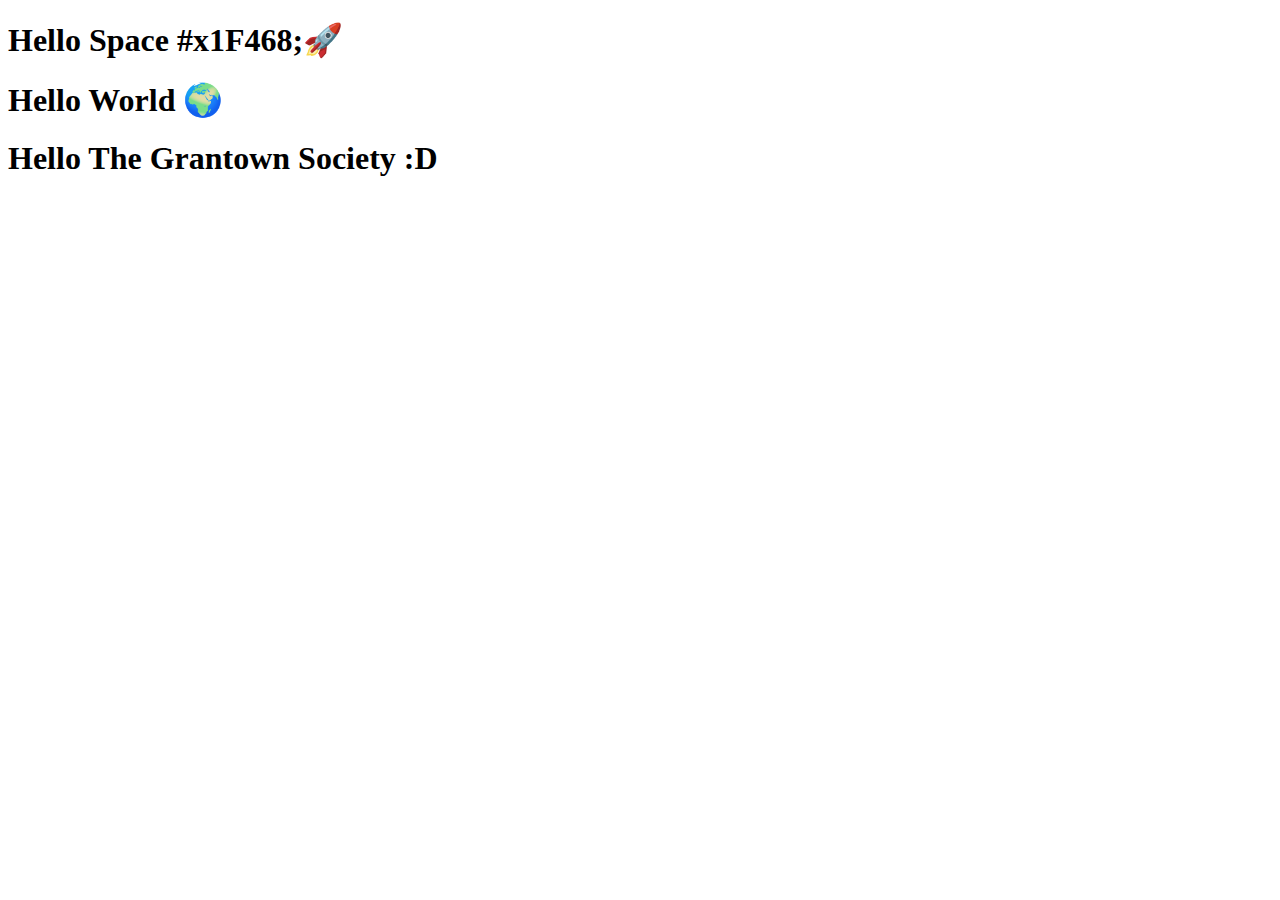
==== index.html @ 13fd77f8 "Update index.html" ====
<!DOCTYPE html>
<html lang="en">
<head>
    <meta charset="UTF-8">
    <meta http-equiv="X-UA-Compatible" content="IE=edge">
    <meta name="viewport" content="width=device-width, initial-scale=1.0">
    <title>The Grantown Society</title>
    <link rel="stylesheet" href="style.css">
</head>
<body>
    <h1>Hello Space #x1F468;&#x200D;&#x1F680;</h1>
    <h1>Hello World 🌍</h1>
    <h1>Hello The Grantown Society :D</h1>
</body>
</html>
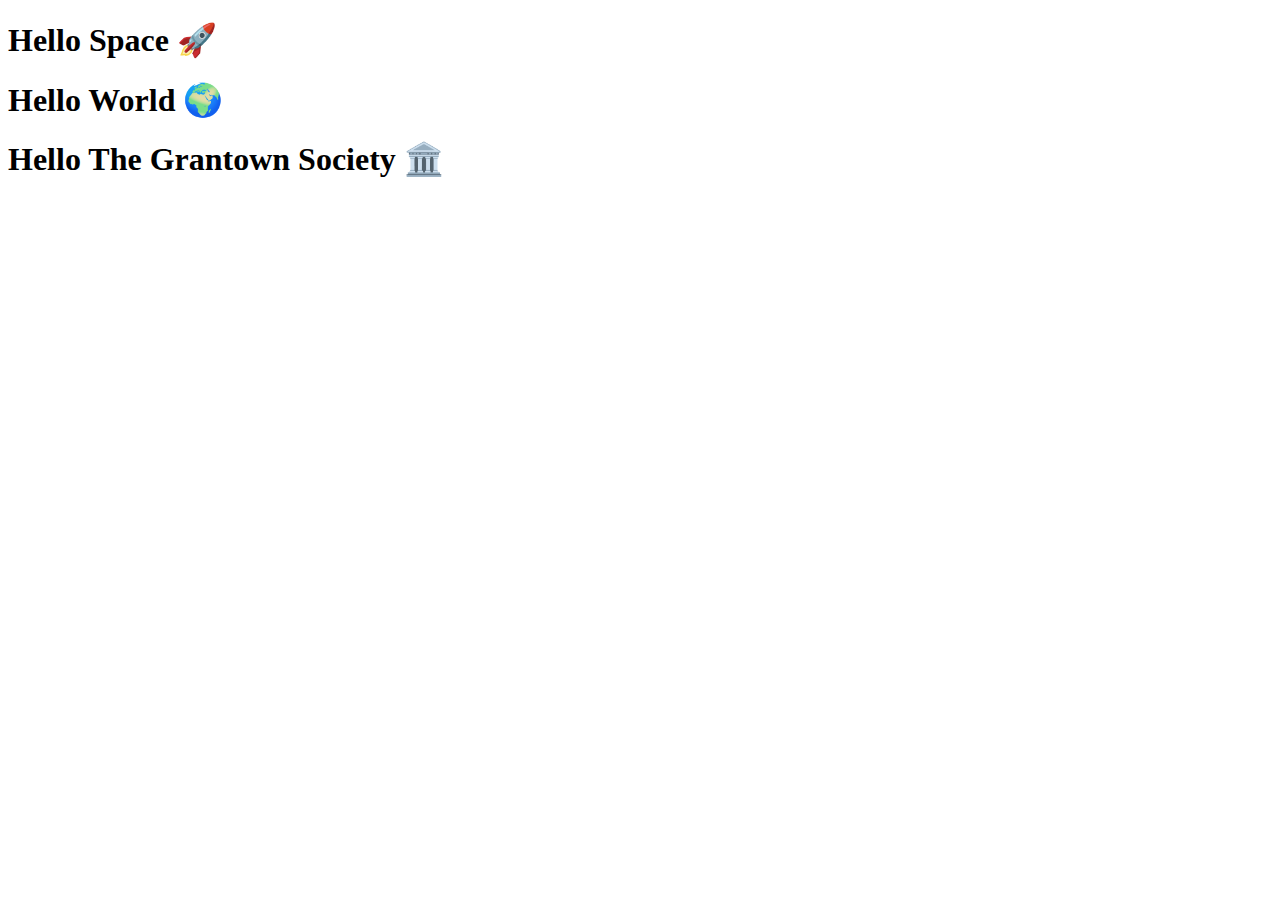
==== commit 6fcadede: "Update index.html" ====
--- a/index.html
+++ b/index.html
@@ -8,8 +8,8 @@
     <link rel="stylesheet" href="style.css">
 </head>
 <body>
-    <h1>Hello Space #x1F468;&#x200D;&#x1F680;</h1>
+    <h1>Hello Space &#x200D;&#x1F680;</h1>
     <h1>Hello World 🌍</h1>
-    <h1>Hello The Grantown Society :D</h1>
+    <h1>Hello The Grantown Society &#x1F3DB;&#xFE0F;</h1>
 </body>
 </html>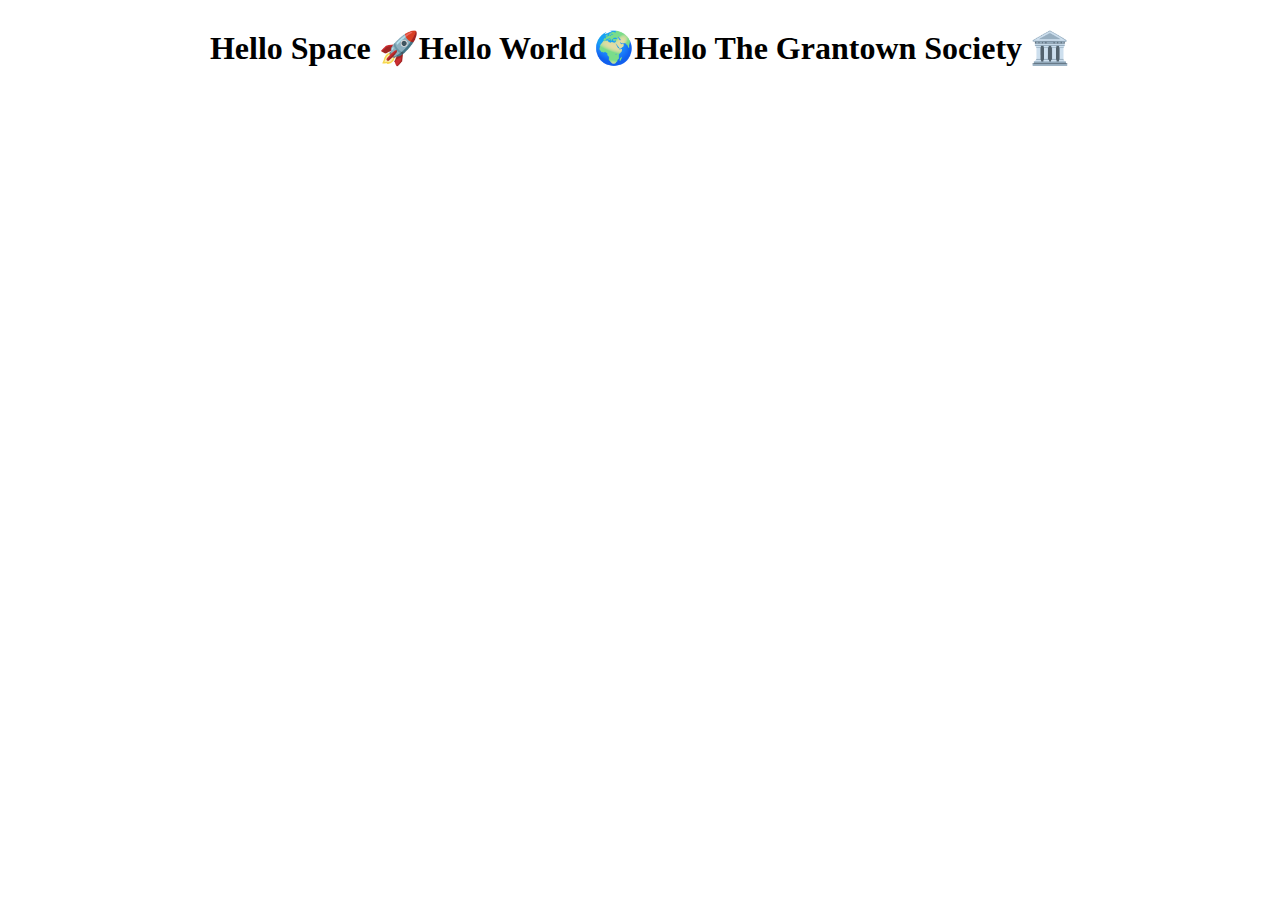
==== commit 216e23fa: "Update index.html" ====
--- a/index.html
+++ b/index.html
@@ -5,11 +5,13 @@
     <meta http-equiv="X-UA-Compatible" content="IE=edge">
     <meta name="viewport" content="width=device-width, initial-scale=1.0">
     <title>The Grantown Society</title>
-    <link rel="stylesheet" href="style.css">
+    <link rel="stylesheet" href="css/style.css">
 </head>
 <body>
+    <div class="flex-center">
     <h1>Hello Space &#x200D;&#x1F680;</h1>
     <h1>Hello World 🌍</h1>
     <h1>Hello The Grantown Society &#x1F3DB;&#xFE0F;</h1>
+</div>
 </body>
 </html>--- a/css/style.css
+++ b/css/style.css
@@ -0,0 +1,5 @@
+.flex-center {
+    display: flex;
+    justify-content: center;
+    align-items: center;
+}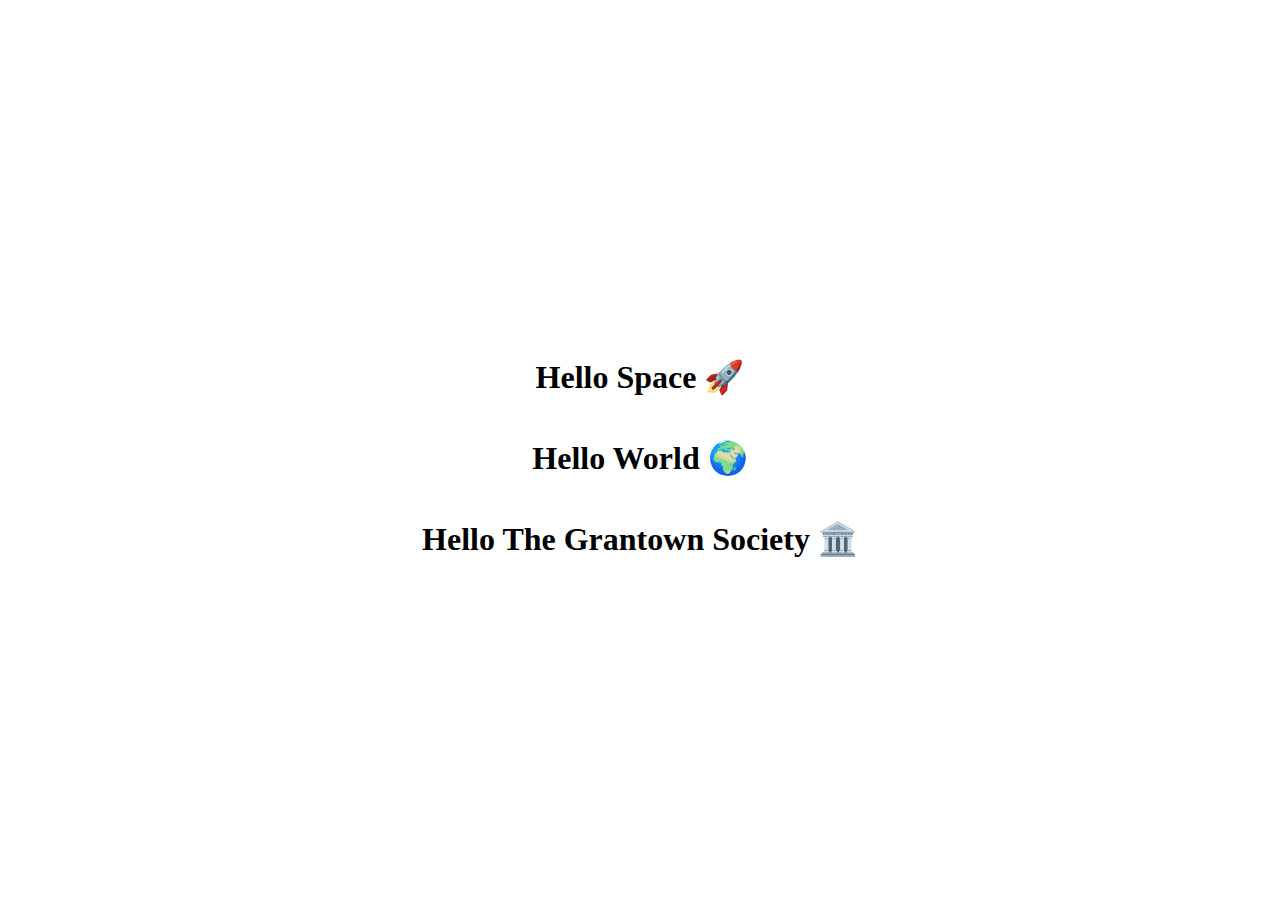
==== commit eefec9af: "Update index.html" ====
--- a/index.html
+++ b/index.html
@@ -8,7 +8,7 @@
     <link rel="stylesheet" href="css/style.css">
 </head>
 <body>
-    <div class="flex-center">
+    <div class="flex-center hero">
     <h1>Hello Space &#x200D;&#x1F680;</h1>
     <h1>Hello World 🌍</h1>
     <h1>Hello The Grantown Society &#x1F3DB;&#xFE0F;</h1>
--- a/css/style.css
+++ b/css/style.css
@@ -1,5 +1,10 @@
 .flex-center {
     display: flex;
+    flex-direction: column;
     justify-content: center;
     align-items: center;
+}
+
+.hero {
+    min-height: 100vh;
 }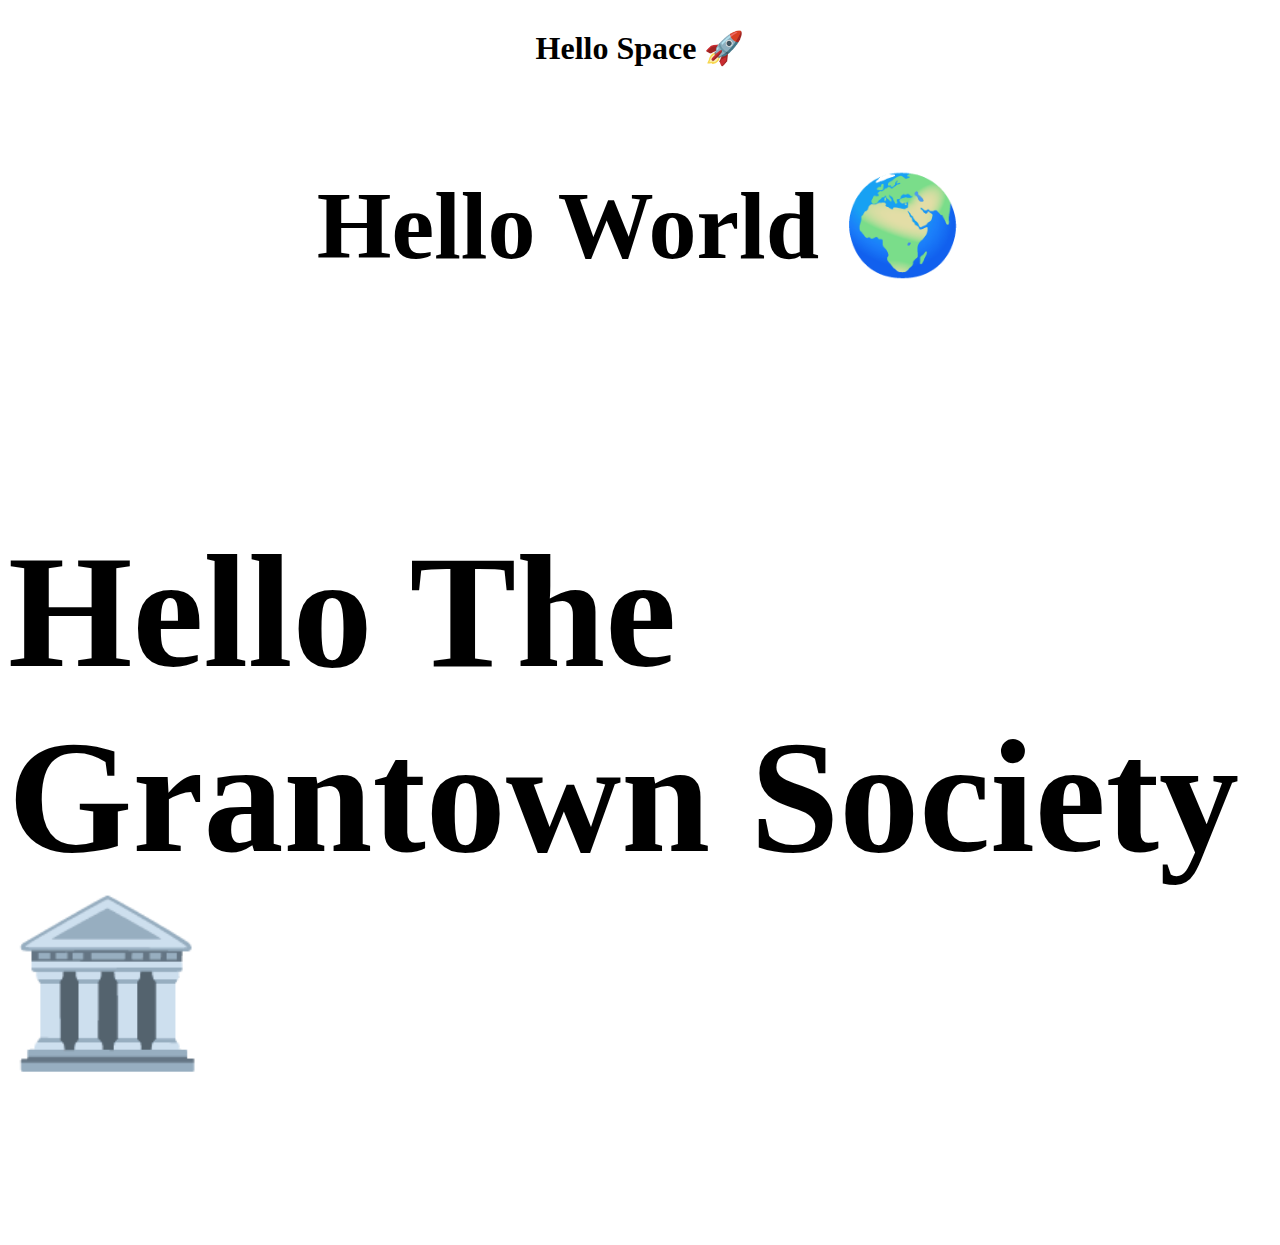
==== commit d6e1fa48: "Update index.html" ====
--- a/index.html
+++ b/index.html
@@ -10,8 +10,8 @@
 <body>
     <div class="flex-center hero">
     <h1>Hello Space &#x200D;&#x1F680;</h1>
-    <h1>Hello World 🌍</h1>
-    <h1>Hello The Grantown Society &#x1F3DB;&#xFE0F;</h1>
+    <h2>Hello World 🌍</h2>
+    <h3>Hello The Grantown Society &#x1F3DB;&#xFE0F;</h3>
 </div>
 </body>
 </html>--- a/css/style.css
+++ b/css/style.css
@@ -7,4 +7,15 @@
 
 .hero {
     min-height: 100vh;
+}
+
+
+h1 {
+    font-size: 2rem;
+}
+h2 {
+    font-size: 6rem;
+}
+h3 {
+    font-size: 10rem;
 }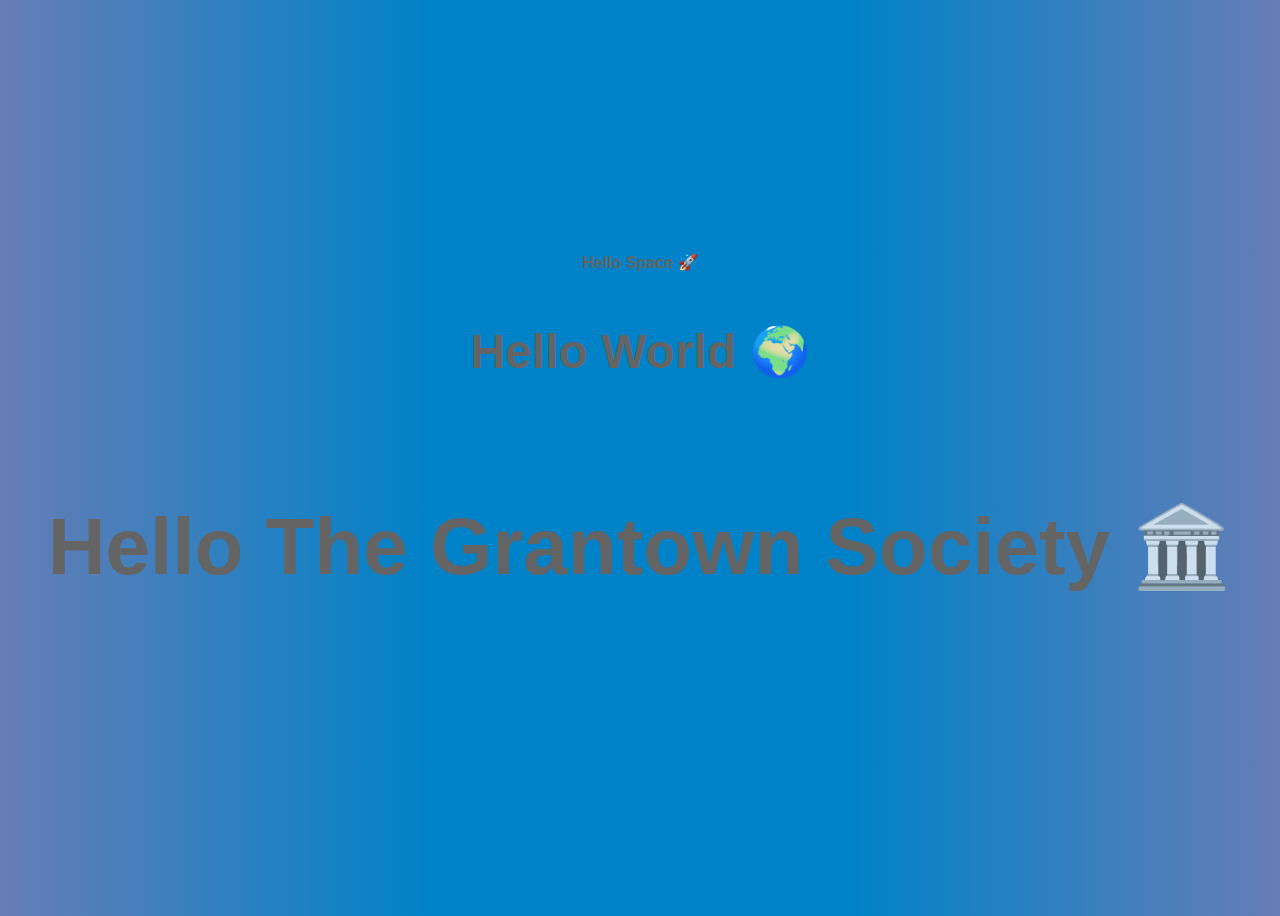
==== commit 96427559: "Update index.html" ====
--- a/index.html
+++ b/index.html
@@ -12,6 +12,22 @@
     <h1>Hello Space &#x200D;&#x1F680;</h1>
     <h2>Hello World 🌍</h2>
     <h3>Hello The Grantown Society &#x1F3DB;&#xFE0F;</h3>
+    <div class="ufo">
+        <div class="monster" style="color: #7cb342">
+          <div class="body">
+            <div class="ear"></div>
+            <div class="ear"></div>
+            <div class="vampi-mouth">
+              <div class="vampi-tooth"></div>
+            </div>
+          </div>
+          <div class="eye-lid">
+            <div class="eyes">
+              <div class="eye"></div>
+            </div>
+          </div>
+        </div>
+      </div>
 </div>
 </body>
 </html>--- a/css/style.css
+++ b/css/style.css
@@ -1,3 +1,9 @@
+body {
+    background: #667db6; 
+    background: linear-gradient(to right, #667db6, #0082c8, #0082c8, #667db6); 
+  }
+
+
 .flex-center {
     display: flex;
     flex-direction: column;
@@ -5,17 +11,30 @@
     align-items: center;
 }
 
+
+
 .hero {
     min-height: 100vh;
 }
 
 
 h1 {
-    font-size: 2rem;
+    font-size: 1rem;
+    font-family: Verdana, Geneva, Tahoma, sans-serif;
+    color: rgb(100, 100, 100);
 }
 h2 {
-    font-size: 6rem;
+    font-size: 3rem;
+    font-family: Verdana, Geneva, Tahoma, sans-serif;
+    color: rgb(100, 100, 100);
+
 }
 h3 {
-    font-size: 10rem;
-}+    font-size: 5rem;
+    font-family: Verdana, Geneva, Tahoma, sans-serif;
+    color: rgb(100, 100, 100);
+}
+
+
+/* UFO */
+
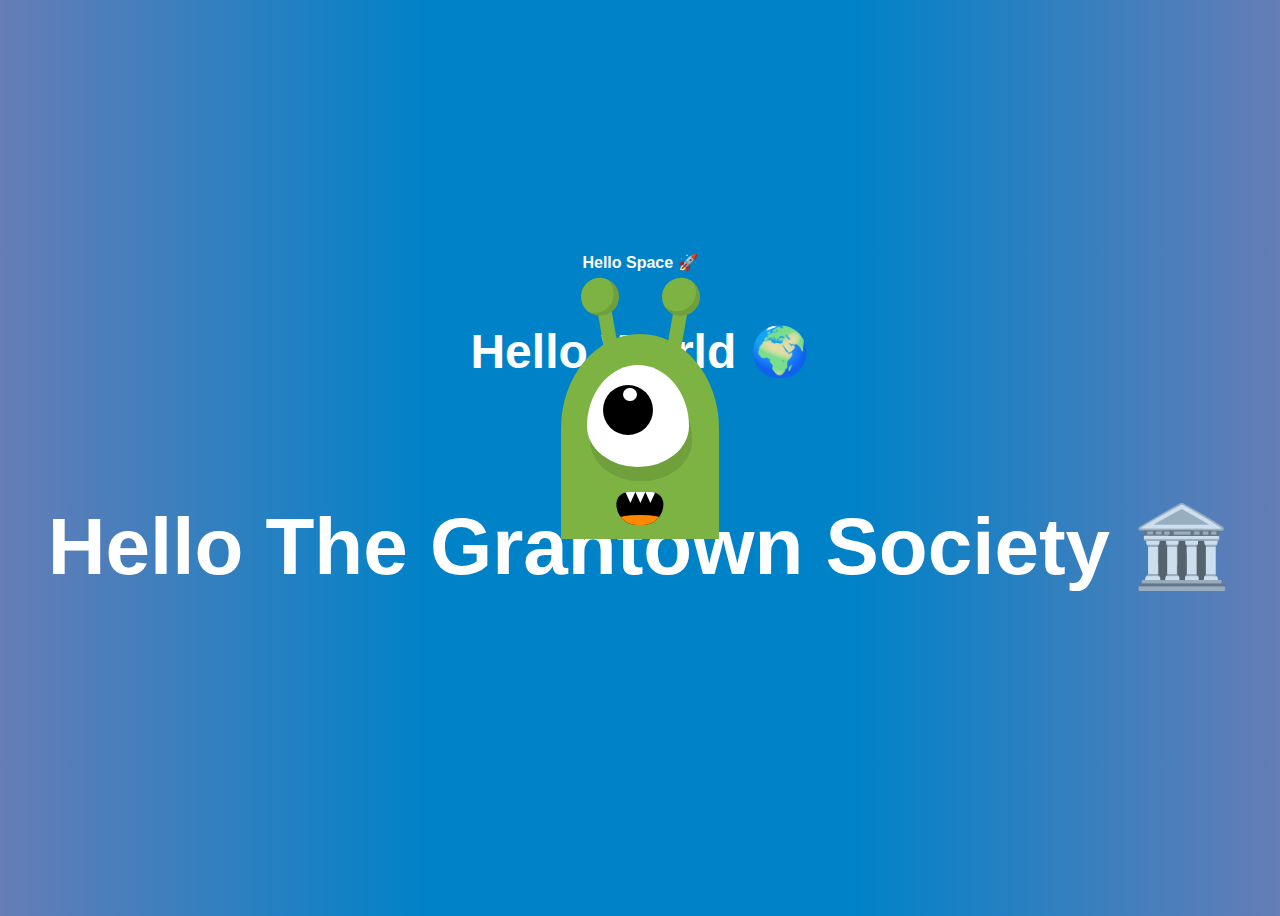
==== commit 36c159a2: "Update index.html" ====
--- a/index.html
+++ b/index.html
@@ -29,5 +29,6 @@
         </div>
       </div>
 </div>
+<script src="apps/app.js"></script>
 </body>
 </html>--- a/css/style.css
+++ b/css/style.css
@@ -21,20 +21,230 @@
 h1 {
     font-size: 1rem;
     font-family: Verdana, Geneva, Tahoma, sans-serif;
-    color: rgb(100, 100, 100);
+    color: rgb(255, 255, 255);
 }
 h2 {
     font-size: 3rem;
     font-family: Verdana, Geneva, Tahoma, sans-serif;
-    color: rgb(100, 100, 100);
+    color: rgb(255, 255, 255);
 
 }
 h3 {
     font-size: 5rem;
     font-family: Verdana, Geneva, Tahoma, sans-serif;
-    color: rgb(100, 100, 100);
+    color: rgb(255, 255, 255);
 }
 
 
 /* UFO */
 
+.ufo {
+    font-size: 25vmin;
+    position:absolute;
+    width: 100%;
+    height:100%;
+    cursor: pointer;
+  }
+  
+  .monster {
+    font-size: 0.7em;
+    margin: 0 auto;
+    width: 1em;
+    height: 1.3em;
+    border-radius: 0.5em 0.5em 0em 0em / 0.6em 0.6em 0em 0em;
+    box-sizing: content-box;
+    border: 0.07em solid transparent;
+    position: relative;
+    top: 2em;
+    user-select: none;
+    cursor: grab;
+  }
+  
+  .monster.small {
+    font-size: 4rem;
+  }
+  
+  .body {
+    width: 100%;
+    height: 100%;
+    background-color: currentColor;
+    border-radius: inherit;
+    position: relative;
+    transform-origin: bottom center;
+    animation: bouncebody alternate infinite 400ms 40ms ease-in-out;
+  }
+  .eyes, .eye-lid {
+    text-align: center;
+    display: flex;
+    font-size: 0.65em;
+    width: 1em;
+    height: 1em;
+    position: absolute;
+    left: 0.25em;
+    top: 0.3em;
+  }
+  
+  .eye {
+    position: relative;
+    display: inline-block;
+    border-radius: 50%;
+    width: 75%;
+    height: 75%;
+    background-color: black;
+    border-radius: 50%;
+  }
+  .eye-lid{
+    background-color: white;
+    border-radius: 0.5em 0.5em 0.5em 0.5em / 0.6em 0.6em 0.4em 0.4em;
+    box-shadow: 0.03em 0.14em rgba(0,0,0,0.1);
+    animation: blink forwards infinite 10s ease-in-out;
+  }
+  
+  .eye:after { /*white shadow*/
+    --pupil-size: 0.2em;
+    position: absolute;
+    top: 0.05em;
+    left: 0.3em;
+    width: var(--pupil-size);
+    height: var(--pupil-size);
+    background: white;
+    border-radius: 50%;
+    content: " ";
+  }
+  
+  .mouth {
+    font-size: 0.2em;
+    width: 1em;
+    height: 0.3em;
+    background: black;
+    border-radius: 1.5em 1.5em 0.5em 0.5em;
+    position: absolute;
+    bottom: 0.8em;
+    left: 50%;
+    transform: translateX(-50%);
+  }
+  
+  .mouth::before {
+    width: 50%;
+    height: 30%;
+    display: block;
+    content: ' ';
+    background-color: #ff8800;
+    border-radius: 50% / 100% 100% 50% 50%;
+    position:absolute;
+    top: 50%;
+    left: 50%;
+    transform: translateY(-10%) translateX(-50%);
+  }
+  
+  .vampi-mouth {
+    position: absolute;
+    background: black;
+    overflow: hidden;
+    font-size: 0.3em;
+    width: 1em;
+    height: 0.7em;
+    left: 50%;
+    bottom: 0.3em;
+    transform: translateX(-50%);
+    border-radius: 0.7em 0.7em 1.2em 1.2em;
+  }
+  
+  .vampi-mouth::before {
+    content: '';
+    display: block;
+    background: #ff8800;
+    width: 100%;
+    height: 0.2em;
+    position: absolute;
+    bottom: 0;
+    border-radius: 50% 50% 0 0;
+  }
+  
+  .vampi-tooth::before,
+  .vampi-tooth::after,
+  .vampi-tooth {
+    --teeth-size: 0.25em;
+    display: block;
+    width: 0;
+    height: 0;
+    font-size: inherit;
+    border-left: calc(var(--teeth-size) / 2) solid transparent;
+    border-right: calc(var(--teeth-size) / 2) solid transparent;
+    border-top: var(--teeth-size) solid #fff;
+    position: absolute;
+    top: 0;
+    left: 50%;
+    transform: translateX(-50%);
+  }
+  
+  .vampi-tooth:before {
+    content: '';
+    transform: translateX(-150%) translateY(-100%);
+  }
+  
+  .vampi-tooth:after {
+    content: '';
+    transform: translateX(50%) translateY(-100%);
+  }
+  
+  .ear {
+    position: absolute;
+    top: -1.2em;
+    transform-origin: bottom center;
+    font-size: 0.3em;
+    width: .8em;
+    height: 1.5em;
+    left: 18%;
+    transform: rotate(-10deg);
+    animation: antena_e 5s infinite;
+  }
+  
+  .ear + .ear {
+    left: auto;
+    right: 18%;
+    transform: rotate(10deg);
+    animation: antena_d 5s infinite;
+  }
+  
+  .ear:before {
+    content: '';
+    display: block;
+    width: .8em;
+    height: .8em;
+    position: absolute;
+    z-index: 2;
+    left: 0;
+    border-radius: 50%;
+    background: currentColor;
+    box-shadow: inset -.1em -.08em rgba(0,0,0,.1);
+  }
+  
+  .ear:after {
+    content: '';
+    display: block;
+    width: 0.3em;
+    height: 100%;
+    position: absolute;
+    top: .2em;
+    left: .3em;
+    background: currentColor;
+  }
+  
+  
+  
+  @keyframes blink {
+    0%, 2%, 60%, 62%, 100% { transform: scaleX(1) scaleY(1); } 
+    1%, 61% { transform: scaleX(1.3) scaleY(0.1); } 
+  }
+  
+  @keyframes bounce { 
+    to { transform: translateY(4%); } 
+  }
+  
+  @keyframes bouncebody { 
+    to { transform: scaleX(1.03) scaleY(0.97); } 
+  }
+  
+  @keyframes antena_d { 50% {transform: rotate(20deg);} }
+  @keyframes antena_e { 50% {transform: rotate(-20deg);} }